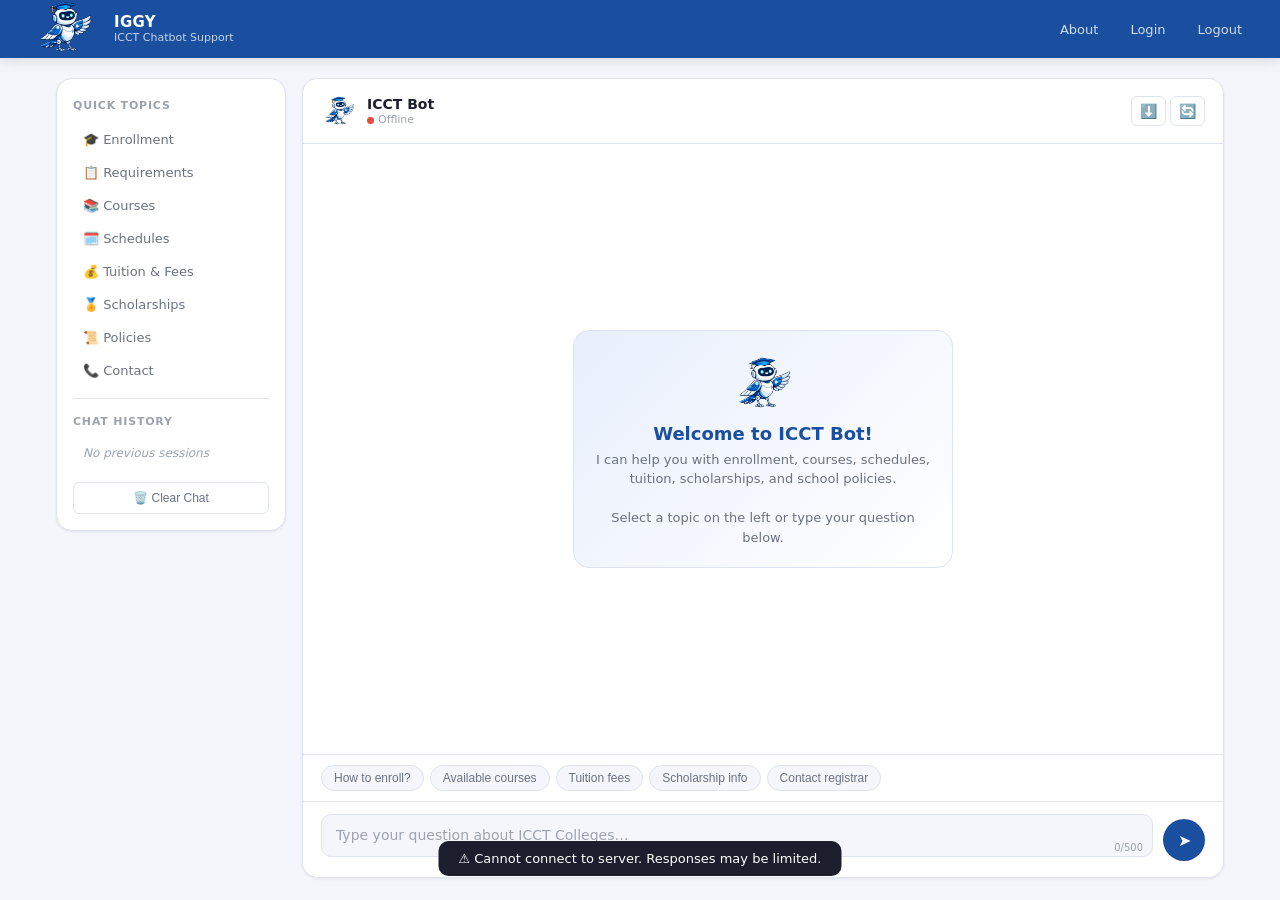
==== index.html @ c9549cd0 "Add files via upload" ====
<!DOCTYPE html>
<html lang="en">
<head>
  <meta charset="UTF-8" />
  <meta name="viewport" content="width=device-width, initial-scale=1.0"/>
  <title>IGGY – ICCT Chatbot Support</title>
  <link rel="stylesheet" href="css/style.css" />
  <link rel="icon" href="data:image/svg+xml,<svg xmlns='http://www.w3.org/2000/svg' viewBox='0 0 100 100'><text y='.9em' font-size='90'>🎓</text></svg>"/>
</head>
<body>

  <!-- ===== HEADER ===== -->
  <header class="site-header">
    <div class="header-brand">
      <img src="Iggy.png" alt="Iggy" class="welcome-icon-img"/>
      <div class="brand-text">
        <span class="brand-name">IGGY</span>
        <span class="brand-tagline">ICCT Chatbot Support</span>
      </div>
    </div>
    <nav class="header-nav">
       <a href="about.html" class="nav-link" data-page="about">About</a>
       <a href="login.html" class="nav-link">Login</a>
      <a href="#" class="nav-link" onclick="ChatApp.logout()">Logout</a>
    </nav>
  </header>

  <!-- ===== MAIN CONTENT ===== -->
  <main class="main-layout">

    <!-- SIDEBAR -->
    <aside class="sidebar">
      <h3 class="sidebar-title">Quick Topics</h3>
      <ul class="topic-list" id="topic-list">
        <li class="topic-item" data-query="How do I enroll at ICCT Colleges?">🎓 Enrollment</li>
        <li class="topic-item" data-query="What are the admission requirements?">📋 Requirements</li>
        <li class="topic-item" data-query="What courses are available at ICCT?">📚 Courses</li>
        <li class="topic-item" data-query="What is the class schedule format?">🗓️ Schedules</li>
        <li class="topic-item" data-query="What are the tuition fees and payment options?">💰 Tuition & Fees</li>
        <li class="topic-item" data-query="What scholarships are available?">🏅 Scholarships</li>
        <li class="topic-item" data-query="What are the school rules and policies?">📜 Policies</li>
        <li class="topic-item" data-query="How do I contact the registrar?">📞 Contact</li>
      </ul>

      <div class="sidebar-divider"></div>

      <h3 class="sidebar-title">Chat History</h3>
      <ul class="history-list" id="history-list">
        <li class="history-empty">No previous sessions</li>
      </ul>

      <button class="clear-btn" id="clear-btn" onclick="ChatApp.clearChat()">
        🗑️ Clear Chat
      </button>
    </aside>

    <!-- CHAT AREA -->
    <section class="chat-container" role="main" aria-label="Chat interface">

      <!-- Chat header -->
      <div class="chat-header">
        <div class="bot-info">
          <img src="Iggy.png" alt="Iggy" class="brand-logo-img"/>
          <div class="bot-details">
            <span class="bot-name">ICCT Bot</span>
            <span class="bot-status" id="bot-status">
              <span class="status-dot"></span> Online
            </span>
          </div>
        </div>
        <div class="chat-actions">
          <button class="icon-btn" onclick="ChatApp.exportChat()" title="Export chat">⬇️</button>
          <button class="icon-btn" onclick="ChatApp.clearChat()" title="New chat">🔄</button>
        </div>
      </div>

      <!-- Messages -->
      <div class="messages-area" id="messages-area" role="log" aria-live="polite" aria-label="Chat messages">
        <!-- Welcome message injected by JS -->
      </div>

      <!-- Suggestions bar -->
      <div class="suggestions-bar" id="suggestions-bar">
        <button class="suggestion-chip" onclick="ChatApp.sendSuggestion(this)">How to enroll?</button>
        <button class="suggestion-chip" onclick="ChatApp.sendSuggestion(this)">Available courses</button>
        <button class="suggestion-chip" onclick="ChatApp.sendSuggestion(this)">Tuition fees</button>
        <button class="suggestion-chip" onclick="ChatApp.sendSuggestion(this)">Scholarship info</button>
        <button class="suggestion-chip" onclick="ChatApp.sendSuggestion(this)">Contact registrar</button>
      </div>

      <!-- Input area -->
      <div class="input-area">
        <div class="input-wrapper">
          <textarea
            id="user-input"
            class="user-input"
            placeholder="Type your question about ICCT Colleges…"
            rows="1"
            maxlength="500"
            aria-label="Type your message"
          ></textarea>
          <span class="char-count" id="char-count">0/500</span>
        </div>
        <button class="send-btn" id="send-btn" aria-label="Send message" onclick="ChatApp.sendMessage()">
          ➤
        </button>
      </div>

    </section>
  </main>

  <!-- ===== TOAST NOTIFICATION ===== -->
  <div class="toast" id="toast" role="alert" aria-live="assertive"></div>

  <!-- ===== SCRIPTS ===== -->
  <script src="js/utils.js"></script>
  <script src="js/api.js"></script>
  <script src="js/chat.js"></script>
  <script src="js/app.js"></script>

</body>
</html>
---- css/style.css ----
/* =====================================================
   ICCT Colleges Chatbot – Stylesheet
   Component 1: Web-Based Chat Interface (Front-End)
   ===================================================== */

/* ── Reset & Variables ── */
*, *::before, *::after { box-sizing: border-box; margin: 0; padding: 0; }

/* Iggy mascot image styles */
.bot-avatar-img {
  width: 38px;
  height: 38px;
  border-radius: 50%;
  object-fit: cover;
}

.brand-logo-img {
  width: 36px;
  height: 36px;
  object-fit: contain;
}

.welcome-icon-img {
  width: 80px;
  height: 65px;
  object-fit: contain;
  margin-bottom: 3px;
  
}
.card-icon-img {
  width: 100px;
  height: 90px;
  object-fit: contain;
  margin-bottom: 5px;
  
}




:root {
  --primary:       #1a4fa0;
  --primary-dark:  #0e337a;
  --primary-light: #e8effc;
  --accent:        #f5a623;
  --success:       #27ae60;
  --danger:        #e74c3c;
  --bg:            #f4f6fb;
  --surface:       #ffffff;
  --border:        #dde3f0;
  --text:          #1c1e2e;
  --text-muted:    #6b7280;
  --text-light:    #9ca3af;
  --radius-sm:     6px;
  --radius-md:     10px;
  --radius-lg:     16px;
  --shadow-sm:     0 1px 3px rgba(0,0,0,.08);
  --shadow-md:     0 4px 12px rgba(0,0,0,.10);
  --font:          'Segoe UI', system-ui, -apple-system, sans-serif;
  --transition:    0.18s ease;
}

body {
  font-family: var(--font);
  background: var(--bg);
  color: var(--text);
  min-height: 100vh;
  display: flex;
  flex-direction: column;
}

/* ── Header ── */
.site-header {
  background: var(--primary);
  color: #fff;
  padding: 0 24px;
  height: 58px;
  display: flex;
  align-items: center;
  justify-content: space-between;
  box-shadow: var(--shadow-md);
  position: sticky;
  top: 0;
  z-index: 100;
}

.header-brand { display: flex; align-items: center; gap: 10px; }
.brand-logo { font-size: 24px; }
.brand-text { display: flex; flex-direction: column; line-height: 1.2; }
.brand-name { font-size: 15px; font-weight: 700; letter-spacing: .3px; }
.brand-tagline { font-size: 11px; opacity: .75; }

.header-nav { display: flex; gap: 4px; }
.nav-link {
  color: rgba(255,255,255,.8);
  text-decoration: none;
  padding: 6px 14px;
  border-radius: var(--radius-sm);
  font-size: 13px;
  font-weight: 500;
  transition: background var(--transition);
}
.nav-link:hover, .nav-link.active {
  background: rgba(255,255,255,.18);
  color: #fff;
}

/* ── Layout ── */
.main-layout {
  display: grid;
  grid-template-columns: 230px 1fr;
  gap: 0;
  flex: 1;
  max-width: 1200px;
  width: 100%;
  margin: 0 auto;
  padding: 20px 16px;
  gap: 16px;
}

/* ── Sidebar ── */
.sidebar {
  background: var(--surface);
  border: 1px solid var(--border);
  border-radius: var(--radius-lg);
  padding: 16px;
  display: flex;
  flex-direction: column;
  gap: 8px;
  height: fit-content;
  position: sticky;
  top: 76px;
  box-shadow: var(--shadow-sm);
}

.sidebar-title {
  font-size: 11px;
  text-transform: uppercase;
  letter-spacing: .8px;
  color: var(--text-light);
  font-weight: 600;
  padding: 4px 0;
}

.topic-list, .history-list { list-style: none; display: flex; flex-direction: column; gap: 2px; }

.topic-item {
  padding: 8px 10px;
  border-radius: var(--radius-sm);
  font-size: 13px;
  cursor: pointer;
  transition: background var(--transition), color var(--transition);
  color: var(--text-muted);
}
.topic-item:hover { background: var(--primary-light); color: var(--primary); }

.sidebar-divider { border: none; border-top: 1px solid var(--border); margin: 4px 0; }

.history-empty { font-size: 12px; color: var(--text-light); padding: 6px 10px; font-style: italic; }

.history-item {
  padding: 7px 10px;
  border-radius: var(--radius-sm);
  font-size: 12px;
  color: var(--text-muted);
  cursor: pointer;
  white-space: nowrap;
  overflow: hidden;
  text-overflow: ellipsis;
  transition: background var(--transition);
}
.history-item:hover { background: var(--bg); }

.clear-btn {
  margin-top: 8px;
  padding: 8px;
  border: 1px solid var(--border);
  border-radius: var(--radius-sm);
  background: transparent;
  color: var(--text-muted);
  font-size: 12px;
  cursor: pointer;
  transition: all var(--transition);
  width: 100%;
}
.clear-btn:hover { background: #fff0f0; color: var(--danger); border-color: #f5c0bb; }

/* ── Chat Container ── */
.chat-container {
  background: var(--surface);
  border: 1px solid var(--border);
  border-radius: var(--radius-lg);
  display: flex;
  flex-direction: column;
  height: calc(100vh - 100px);
  min-height: 500px;
  box-shadow: var(--shadow-sm);
  overflow: hidden;
}

.chat-header {
  padding: 14px 18px;
  border-bottom: 1px solid var(--border);
  display: flex;
  align-items: center;
  justify-content: space-between;
  background: var(--surface);
  flex-shrink: 0;
}

.bot-info { display: flex; align-items: center; gap: 10px; }
.bot-avatar { font-size: 28px; }
.bot-details { display: flex; flex-direction: column; line-height: 1.3; }
.bot-name { font-size: 14px; font-weight: 600; }
.bot-status { font-size: 11px; color: var(--text-light); display: flex; align-items: center; gap: 4px; }
.status-dot {
  width: 7px; height: 7px; border-radius: 50%;
  background: var(--success);
  display: inline-block;
  animation: pulse 2s infinite;
}
@keyframes pulse { 0%,100%{opacity:1} 50%{opacity:.4} }

.chat-actions { display: flex; gap: 4px; }
.icon-btn {
  padding: 6px 8px;
  border: 1px solid var(--border);
  border-radius: var(--radius-sm);
  background: transparent;
  cursor: pointer;
  font-size: 14px;
  transition: background var(--transition);
}
.icon-btn:hover { background: var(--bg); }

/* ── Messages ── */
.messages-area {
  flex: 1;
  overflow-y: auto;
  padding: 20px 18px;
  display: flex;
  flex-direction: column;
  gap: 16px;
  scroll-behavior: smooth;
}

.messages-area::-webkit-scrollbar { width: 5px; }
.messages-area::-webkit-scrollbar-track { background: transparent; }
.messages-area::-webkit-scrollbar-thumb { background: var(--border); border-radius: 3px; }

/* Message rows */
.msg-row { display: flex; gap: 8px; max-width: 80%; }
.msg-row.bot { align-self: flex-start; }
.msg-row.user { align-self: flex-end; flex-direction: row-reverse; }

.msg-avatar-sm {
  width: 30px; height: 30px;
  border-radius: 50%;
  background: var(--primary-light);
  display: flex; align-items: center; justify-content: center;
  font-size: 14px;
  flex-shrink: 0;
  align-self: flex-end;
}
.msg-row.user .msg-avatar-sm { background: var(--accent); }

.msg-bubble {
  padding: 10px 14px;
  border-radius: var(--radius-lg);
  font-size: 14px;
  line-height: 1.6;
  word-break: break-word;
}

.msg-row.bot .msg-bubble {
  background: var(--bg);
  border: 1px solid var(--border);
  border-bottom-left-radius: var(--radius-sm);
  color: var(--text);
}
.msg-row.user .msg-bubble {
  background: var(--primary);
  color: #fff;
  border-bottom-right-radius: var(--radius-sm);
}

.msg-meta {
  font-size: 10px;
  color: var(--text-light);
  margin-top: 4px;
  padding: 0 4px;
}
.msg-row.user .msg-meta { text-align: right; }

/* Typing indicator */
.typing-row { display: flex; gap: 8px; align-self: flex-start; }
.typing-bubble {
  background: var(--bg);
  border: 1px solid var(--border);
  border-radius: var(--radius-lg);
  border-bottom-left-radius: var(--radius-sm);
  padding: 12px 16px;
  display: flex;
  gap: 5px;
  align-items: center;
}
.typing-dot {
  width: 7px; height: 7px; border-radius: 50%;
  background: var(--text-light);
  animation: typing 1.3s infinite;
}
.typing-dot:nth-child(2) { animation-delay: .15s; }
.typing-dot:nth-child(3) { animation-delay: .3s; }
@keyframes typing { 0%,60%,100%{transform:translateY(0)} 30%{transform:translateY(-7px)} }

/* Welcome card */
.welcome-card {
  background: linear-gradient(135deg, var(--primary-light) 0%, #fff 100%);
  border: 1px solid var(--border);
  border-radius: var(--radius-lg);
  padding: 20px;
  text-align: center;
  margin: auto;
  max-width: 380px;
}
.welcome-icon { font-size: 44px; margin-bottom: 10px; }
.welcome-title { font-size: 18px; font-weight: 700; color: var(--primary); margin-bottom: 6px; }
.welcome-sub { font-size: 13px; color: var(--text-muted); line-height: 1.5; }

/* ── Suggestions ── */
.suggestions-bar {
  padding: 10px 18px;
  border-top: 1px solid var(--border);
  display: flex;
  gap: 6px;
  flex-wrap: wrap;
  flex-shrink: 0;
  background: var(--surface);
}

.suggestion-chip {
  font-size: 12px;
  padding: 5px 12px;
  border: 1px solid var(--border);
  border-radius: 20px;
  background: var(--bg);
  color: var(--text-muted);
  cursor: pointer;
  transition: all var(--transition);
  white-space: nowrap;
}
.suggestion-chip:hover {
  background: var(--primary-light);
  border-color: var(--primary);
  color: var(--primary);
}

/* ── Input Area ── */
.input-area {
  padding: 12px 18px 16px;
  display: flex;
  gap: 10px;
  align-items: flex-end;
  border-top: 1px solid var(--border);
  background: var(--surface);
  flex-shrink: 0;
}

.input-wrapper { flex: 1; position: relative; }

.user-input {
  width: 100%;
  padding: 10px 48px 10px 14px;
  border: 1px solid var(--border);
  border-radius: var(--radius-md);
  font-family: var(--font);
  font-size: 14px;
  resize: none;
  min-height: 42px;
  max-height: 110px;
  overflow-y: auto;
  color: var(--text);
  background: var(--bg);
  transition: border-color var(--transition);
  line-height: 1.5;
}
.user-input:focus { outline: none; border-color: var(--primary); background: #fff; }
.user-input::placeholder { color: var(--text-light); }

.char-count {
  position: absolute;
  bottom: 8px; right: 10px;
  font-size: 10px;
  color: var(--text-light);
  pointer-events: none;
}

.send-btn {
  width: 42px; height: 42px;
  border-radius: 50%;
  border: none;
  background: var(--primary);
  color: #fff;
  font-size: 16px;
  cursor: pointer;
  flex-shrink: 0;
  transition: background var(--transition), transform var(--transition);
  display: flex; align-items: center; justify-content: center;
}
.send-btn:hover { background: var(--primary-dark); }
.send-btn:active { transform: scale(.93); }
.send-btn:disabled { background: var(--border); cursor: not-allowed; }

/* ── Toast ── */
.toast {
  position: fixed;
  bottom: 24px; left: 50%;
  transform: translateX(-50%) translateY(20px);
  background: #1c1e2e;
  color: #fff;
  padding: 10px 20px;
  border-radius: var(--radius-md);
  font-size: 13px;
  opacity: 0;
  pointer-events: none;
  transition: all .3s ease;
  z-index: 999;
}
.toast.show { opacity: 1; transform: translateX(-50%) translateY(0); }

/* ── Error bubble ── */
.error-bubble { background: #fff0f0 !important; border-color: #f5c0bb !important; color: var(--danger) !important; }

/* ── Responsive ── */
@media (max-width: 768px) {
  .main-layout { grid-template-columns: 1fr; padding: 10px; }
  .sidebar { display: none; }
  .chat-container { height: calc(100vh - 80px); }
  .header-nav { display: none; }
}
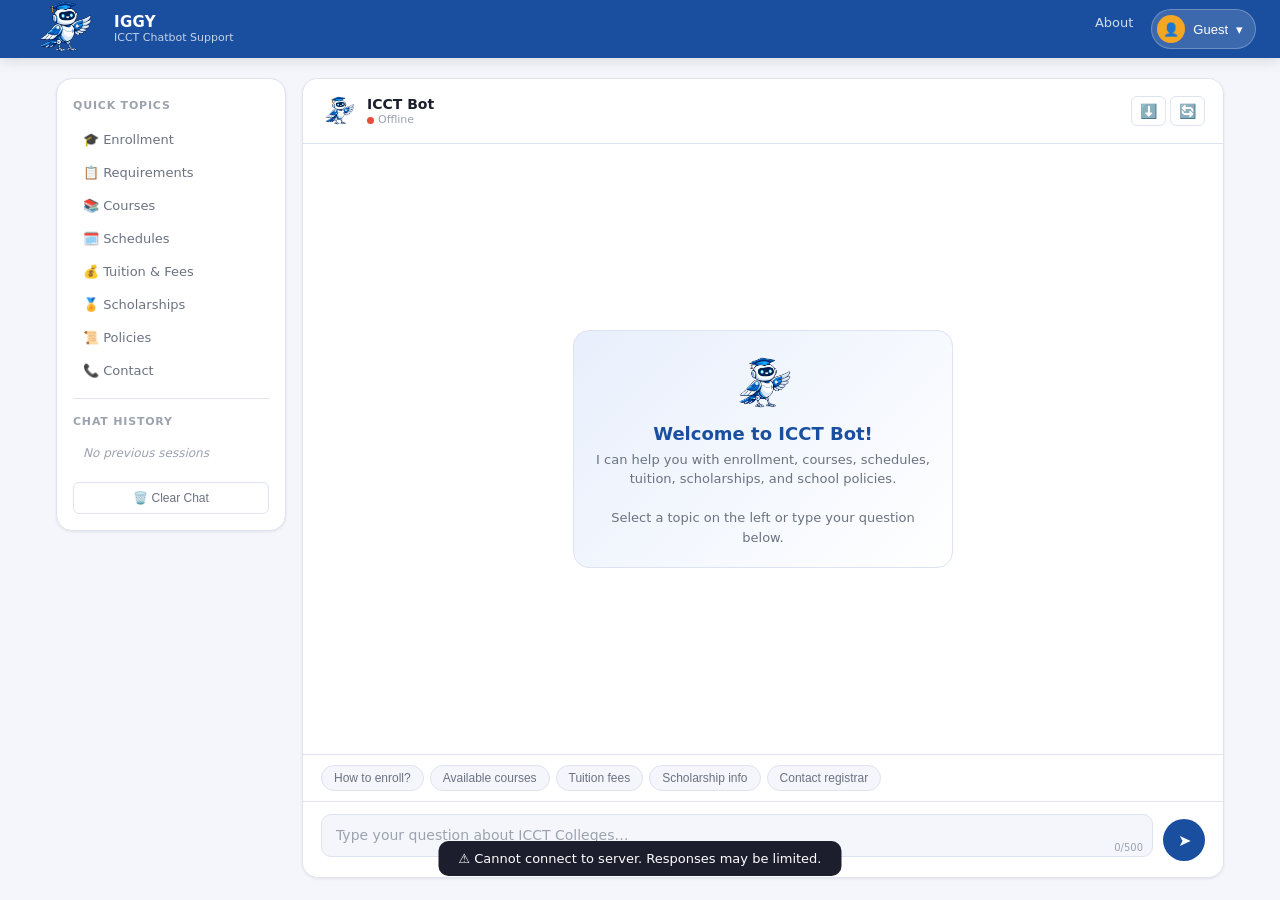
==== commit 14f50b6d: "Update index.html" ====
--- a/index.html
+++ b/index.html
@@ -19,9 +19,25 @@
       </div>
     </div>
     <nav class="header-nav">
-       <a href="about.html" class="nav-link" data-page="about">About</a>
-       <a href="login.html" class="nav-link">Login</a>
-      <a href="#" class="nav-link" onclick="ChatApp.logout()">Logout</a>
+      <a href="about.html" class="nav-link" data-page="about">About</a>
+      <div class="profile-menu" id="profile-menu">
+        <button class="profile-btn" id="profile-btn" onclick="ChatApp.toggleProfile()">
+          <div class="profile-avatar" id="profile-avatar">👤</div>
+          <span id="profile-name">Guest</span> ▾
+        </button>
+        <div class="profile-dropdown" id="profile-dropdown">
+          <div class="profile-card">
+            <div class="profile-avatar-lg" id="profile-avatar-lg">👤</div>
+            <div class="profile-info">
+              <div class="profile-fullname" id="profile-fullname">Guest User</div>
+              <div class="profile-email" id="profile-email">—</div>
+              <div class="profile-studentid" id="profile-studentid"></div>
+            </div>
+          </div>
+          <div class="profile-divider"></div>
+          <button class="profile-logout" onclick="ChatApp.logout()">🚪 Logout</button>
+        </div>
+      </div>
     </nav>
   </header>
 
@@ -112,6 +128,53 @@
   <!-- ===== TOAST NOTIFICATION ===== -->
   <div class="toast" id="toast" role="alert" aria-live="assertive"></div>
 
+  <style>
+    .profile-menu { position: relative; }
+    .profile-btn {
+      display: flex; align-items: center; gap: 8px;
+      background: rgba(255,255,255,.15);
+      border: 1px solid rgba(255,255,255,.25);
+      color: #fff; border-radius: 20px;
+      padding: 5px 12px 5px 5px;
+      cursor: pointer; font-size: 13px; font-weight: 500;
+      transition: background .18s;
+    }
+    .profile-btn:hover { background: rgba(255,255,255,.25); }
+    .profile-avatar {
+      width: 28px; height: 28px; border-radius: 50%;
+      background: var(--accent); color: #fff;
+      display: flex; align-items: center; justify-content: center;
+      font-size: 13px; font-weight: 700;
+    }
+    .profile-dropdown {
+      display: none; position: absolute; right: 0; top: calc(100% + 8px);
+      background: #fff; border: 1px solid var(--border);
+      border-radius: 12px; box-shadow: 0 8px 24px rgba(0,0,0,.12);
+      min-width: 240px; z-index: 200; overflow: hidden;
+    }
+    .profile-dropdown.open { display: block; }
+    .profile-card {
+      display: flex; align-items: center; gap: 12px; padding: 16px;
+    }
+    .profile-avatar-lg {
+      width: 48px; height: 48px; border-radius: 50%;
+      background: var(--primary); color: #fff;
+      display: flex; align-items: center; justify-content: center;
+      font-size: 20px; font-weight: 700; flex-shrink: 0;
+    }
+    .profile-info { display: flex; flex-direction: column; gap: 2px; min-width: 0; }
+    .profile-fullname { font-size: 14px; font-weight: 700; color: var(--text); }
+    .profile-email { font-size: 12px; color: var(--text-muted); word-break: break-all; }
+    .profile-studentid { font-size: 11px; color: var(--text-light); }
+    .profile-divider { border: none; border-top: 1px solid var(--border); }
+    .profile-logout {
+      width: 100%; padding: 12px 16px; background: none; border: none;
+      text-align: left; font-size: 13px; color: var(--danger);
+      cursor: pointer; transition: background .18s;
+    }
+    .profile-logout:hover { background: #fff0f0; }
+  </style>
+
   <!-- ===== SCRIPTS ===== -->
   <script src="js/utils.js"></script>
   <script src="js/api.js"></script>
@@ -119,4 +182,4 @@
   <script src="js/app.js"></script>
 
 </body>
-</html>+</html>
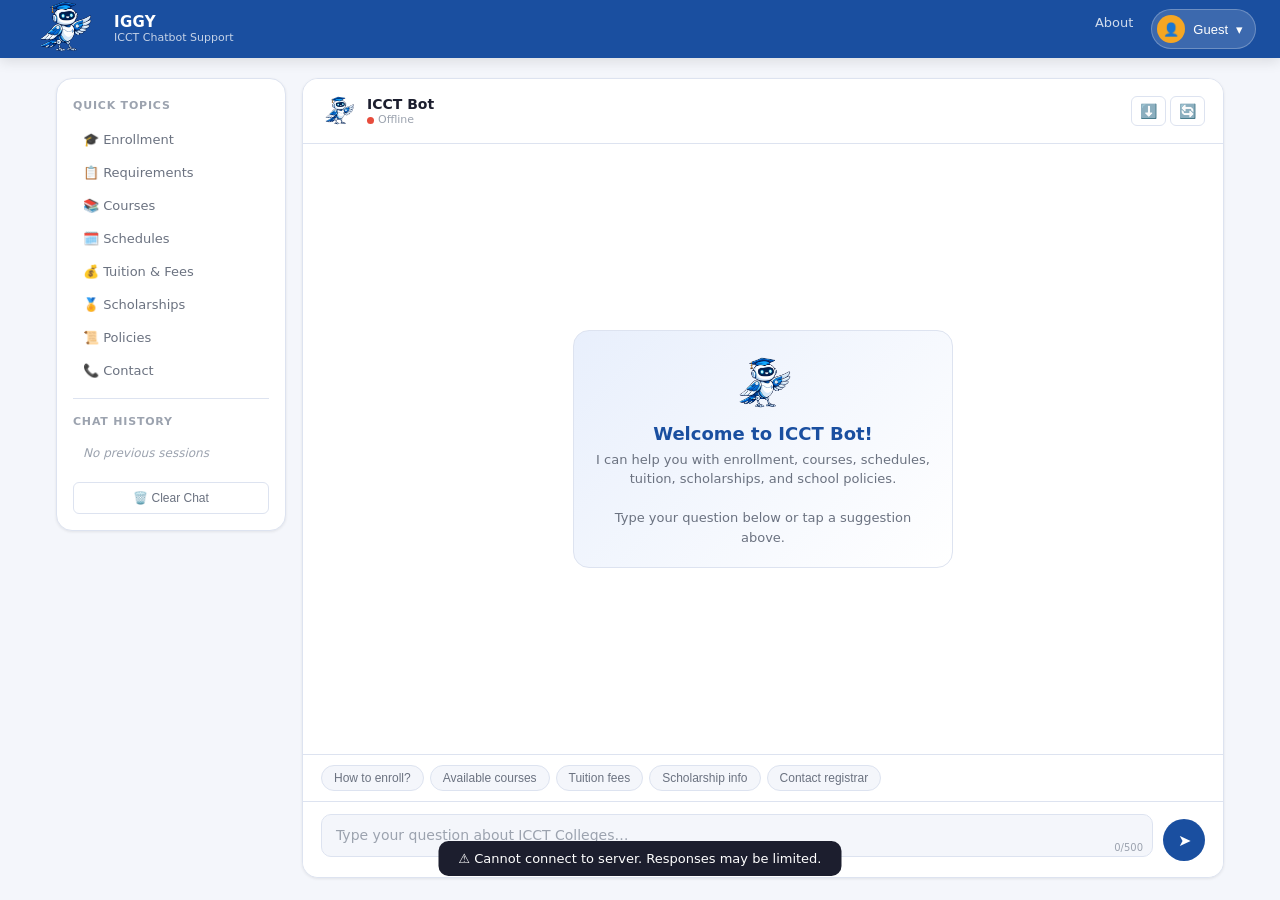
==== commit c66ecdcc: "Update index.html" ====
--- a/index.html
+++ b/index.html
@@ -11,13 +11,13 @@
 
   <!-- ===== HEADER ===== -->
   <header class="site-header">
-    <div class="header-brand">
+  <a href="index.html" class="header-brand" style="text-decoration:none; color:inherit;">
       <img src="Iggy.png" alt="Iggy" class="welcome-icon-img"/>
       <div class="brand-text">
         <span class="brand-name">IGGY</span>
         <span class="brand-tagline">ICCT Chatbot Support</span>
       </div>
-    </div>
+    </a>
     <nav class="header-nav">
       <a href="about.html" class="nav-link" data-page="about">About</a>
       <div class="profile-menu" id="profile-menu">
--- a/css/style.css
+++ b/css/style.css
@@ -433,8 +433,13 @@
 
 /* ── Responsive ── */
 @media (max-width: 768px) {
-  .main-layout { grid-template-columns: 1fr; padding: 10px; }
+  .main-layout { grid-template-columns: 1fr; padding: 8px; }
   .sidebar { display: none; }
-  .chat-container { height: calc(100vh - 80px); }
-  .header-nav { display: none; }
-}+  .chat-container { height: calc(100vh - 76px); }
+  .header-nav { display: flex; gap: 2px; }
+  .nav-link { padding: 5px 8px; font-size: 12px; }
+  .profile-btn { padding: 4px 8px 4px 4px; font-size: 12px; }
+  .input-area { padding: 8px 10px 12px; }
+  .user-input { font-size: 14px; }
+  .send-btn { width: 38px; height: 38px; }
+}
